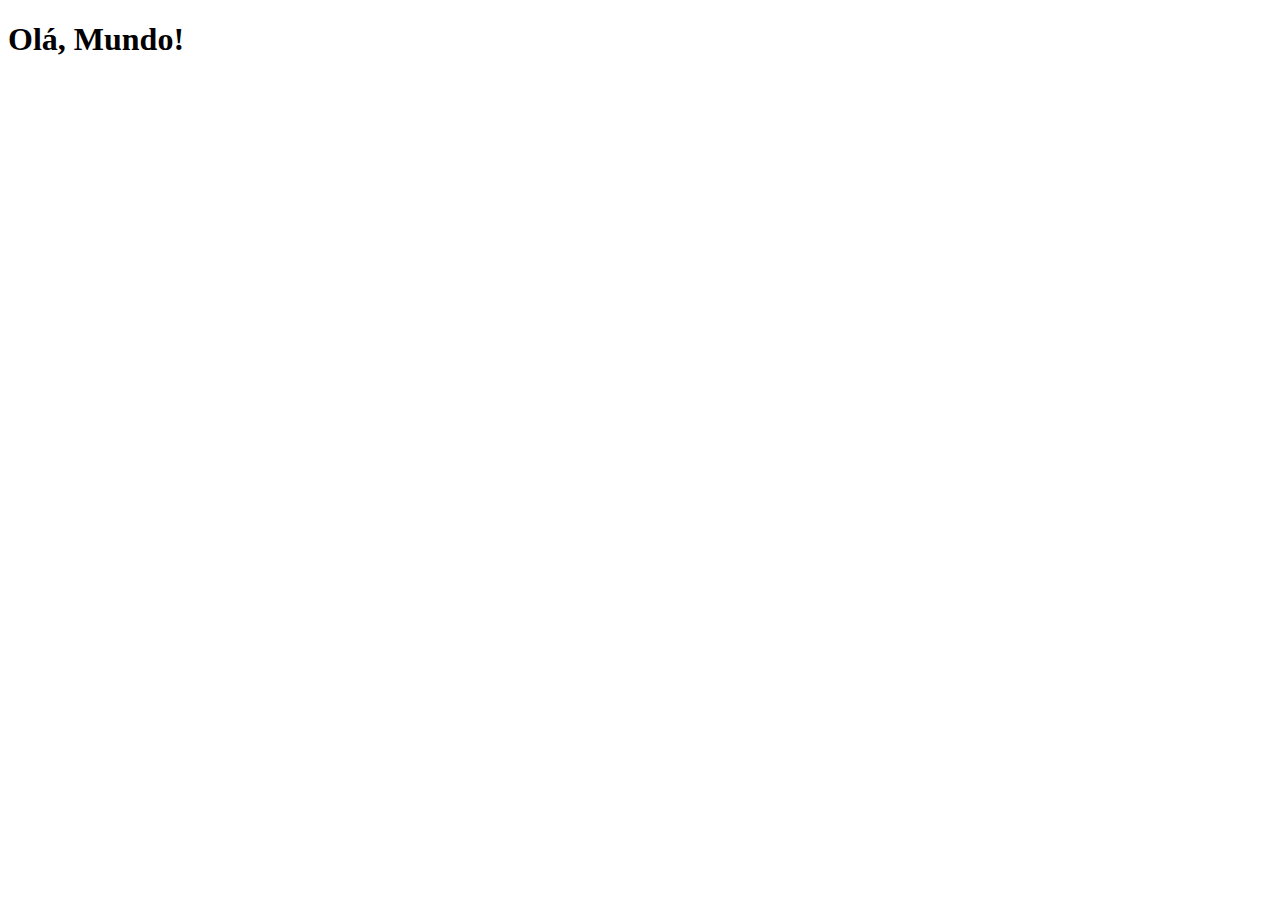
==== index.html @ 2cf09e08 "Preparando mini-projeto" ====
<!DOCTYPE html>
<html lang="pt-br">
<head>
    <meta charset="UTF-8">
    <meta http-equiv="X-UA-Compatible" content="IE=edge">
    <meta name="viewport" content="width=device-width, initial-scale=1.0">
    <link rel="shortcut icon" href="ico.jpg" type="image/x-icon">
    <title>Projeto Redes Socias</title>
</head>
<body>
    <h1>Olá, Mundo!</h1>
</body>
</html>
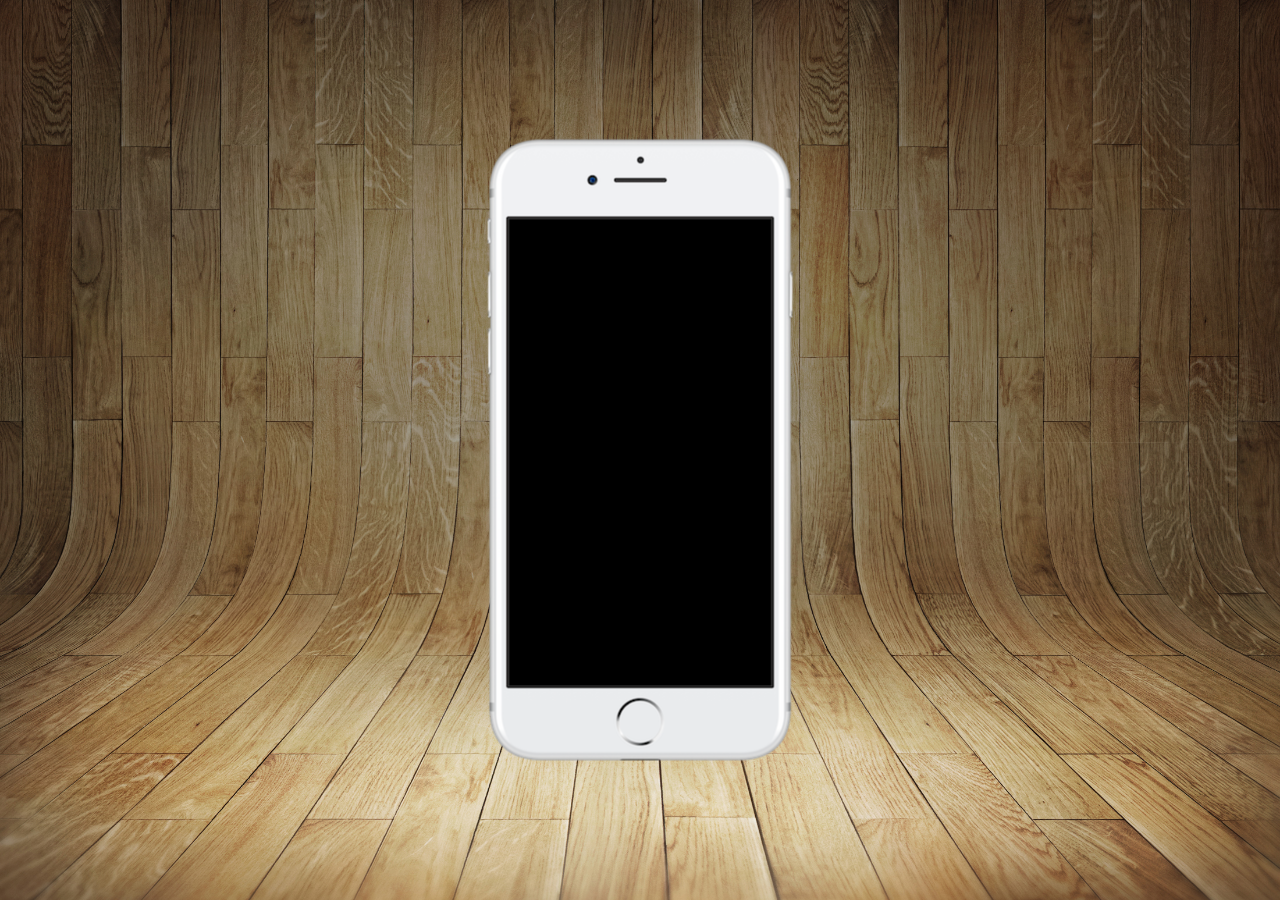
==== commit d6a58610: "Dando Cara ao Mini-Projeto" ====
--- a/index.html
+++ b/index.html
@@ -5,9 +5,17 @@
     <meta http-equiv="X-UA-Compatible" content="IE=edge">
     <meta name="viewport" content="width=device-width, initial-scale=1.0">
     <link rel="shortcut icon" href="ico.jpg" type="image/x-icon">
+    <link rel="stylesheet" href="estilos/style.css">
     <title>Projeto Redes Socias</title>
 </head>
 <body>
-    <h1>Olá, Mundo!</h1>
+    <main>
+        <section id="telefone">
+
+        </section>
+        <section id="redes-socias">
+
+        </section>
+    </main>
 </body>
 </html>--- a/estilos/style.css
+++ b/estilos/style.css
@@ -0,0 +1,35 @@
+@charset "UTF-8";
+
+* {
+    margin: 0;
+    padding: 0;
+    font-family: Arial, Helvetica, sans-serif;
+}
+
+html, body {
+    height: 100vh;
+    width: 100vw;
+    background-color: black;
+}
+
+body {
+    background: url('../imagens/fundo-madeira.jpg') no-repeat top center;
+    background-size: cover;
+    background-attachment: fixed;
+}
+
+main {
+    height: 100vh;
+    position: relative;
+}
+
+section#telefone {
+    position: absolute;
+    top: 50%;
+    left: 50%;
+    transform: translate(-50%, -50%);
+
+    height: 627px;
+    width: 311px;
+    background: url('../imagens/frame-iphone.png') no-repeat;
+}
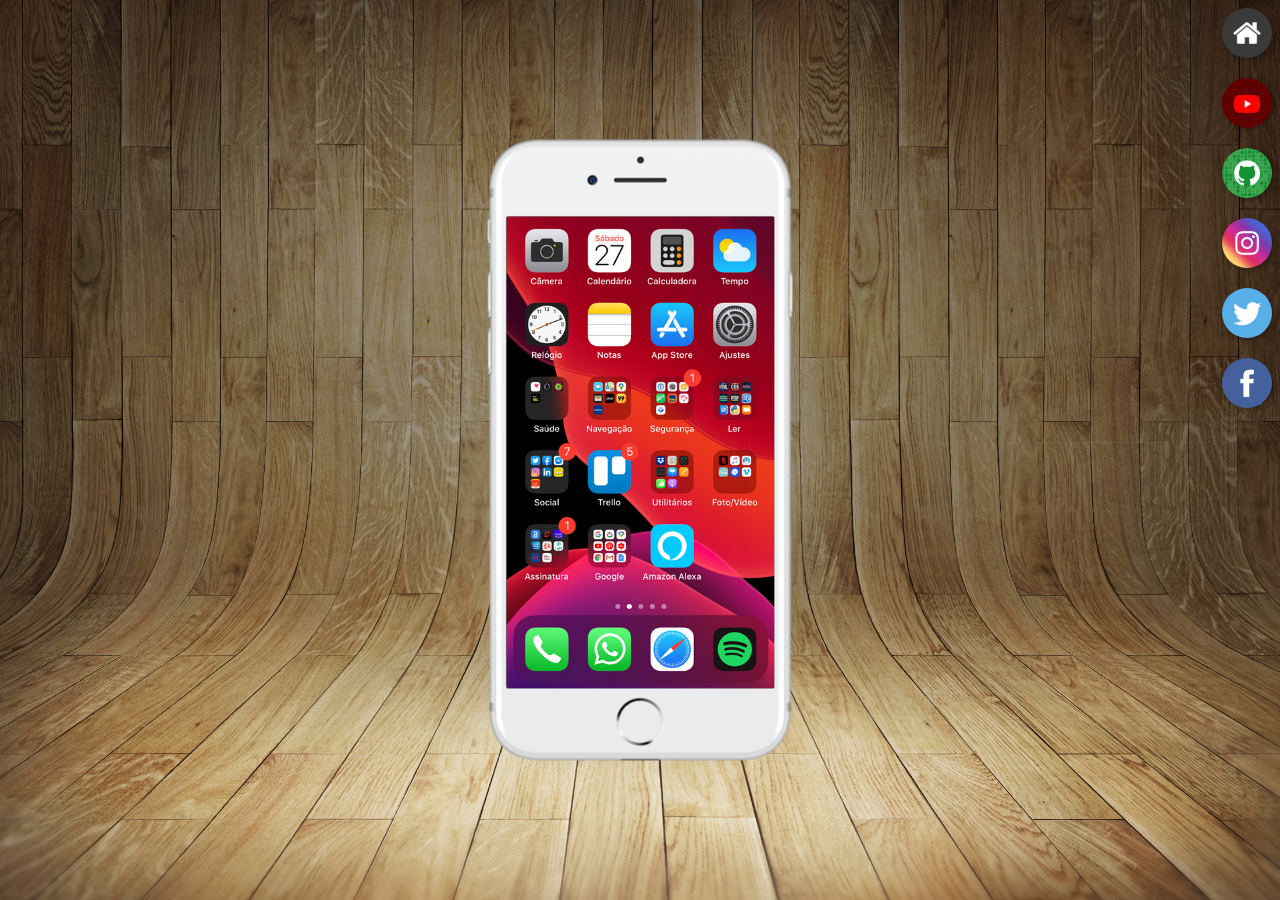
==== commit a48b0e52: "configurando links e imagens do mini-projeto" ====
--- a/index.html
+++ b/index.html
@@ -11,10 +11,27 @@
 <body>
     <main>
         <section id="telefone">
-
+            <iframe src="home.html" name="tela" id="tela" frameborder="0"></iframe>
         </section>
         <section id="redes-socias">
-
+            <a href="#" target="tela">
+                <img src="imagens/logo-home.jpg" alt="Home">
+            </a><br>
+            <a href="#" target="tela">
+                <img src="imagens/logo-youtube.jpg" alt="Youtube">
+            </a><br>
+            <a href="#" target="tela">
+                <img src="imagens/logo-github.jpg" alt="GitHub">
+            </a><br>
+            <a href="#" target="tela">
+                <img src="imagens/logo-instagram.jpg" alt="Instagram">
+            </a><br>
+            <a href="#" target="tela">
+                <img src="imagens/logo-twitter.jpg" alt="Twitter">
+            </a><br>
+            <a href="#" target="tela">
+                <img src="imagens/logo-facebook.jpg" alt="FaceBook">
+            </a>
         </section>
     </main>
 </body>
--- a/estilos/style.css
+++ b/estilos/style.css
@@ -33,3 +33,32 @@
     width: 311px;
     background: url('../imagens/frame-iphone.png') no-repeat;
 }
+
+
+iframe#tela {
+    position: relative;
+    top: 80px;
+    left: 22px;
+    width: 268px;
+    height: 472px;
+}
+
+section#redes-socias {
+    text-align: right;
+}
+
+section#redes-socias img {
+    width: 50px;
+    border-radius: 50%;
+    text-decoration: none;
+    margin: 8px;
+    box-shadow: 2px 2px 5px rgba(0, 0, 0, 0.336);
+    box-sizing: border-box;
+}
+
+section#redes-socias img:hover {
+    border: 2px solid rgba(245, 222, 179, 0.637);
+    box-shadow: 5px 5px rgba(0, 0, 0, 0.479);
+    transform: translate(-3px, -3px);
+    transition: transform .3s, border 0.2s;
+}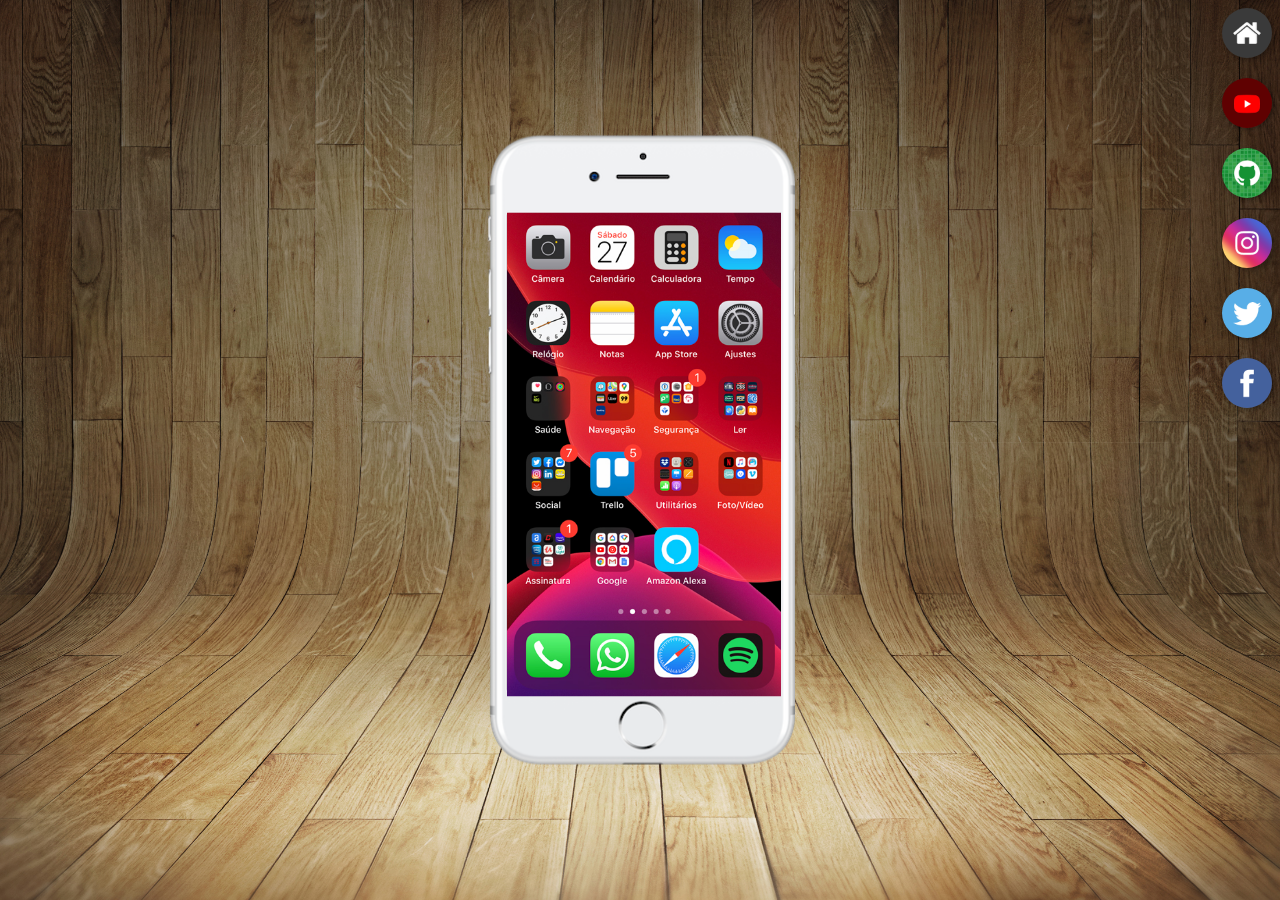
==== commit d7d4f543: "Configurando os links com o material fornecido pelo professor." ====
--- a/index.html
+++ b/index.html
@@ -14,24 +14,31 @@
             <iframe src="home.html" name="tela" id="tela" frameborder="0"></iframe>
         </section>
         <section id="redes-socias">
-            <a href="#" target="tela">
+
+            <a href="home.html" target="tela">
                 <img src="imagens/logo-home.jpg" alt="Home">
             </a><br>
-            <a href="#" target="tela">
+
+            <a href="youtube.html" target="tela">
                 <img src="imagens/logo-youtube.jpg" alt="Youtube">
             </a><br>
-            <a href="#" target="tela">
+
+            <a href="github.html" target="tela">
                 <img src="imagens/logo-github.jpg" alt="GitHub">
             </a><br>
-            <a href="#" target="tela">
+
+            <a href="instagram.html" target="tela">
                 <img src="imagens/logo-instagram.jpg" alt="Instagram">
             </a><br>
-            <a href="#" target="tela">
+
+            <a href="twitter.html" target="tela">
                 <img src="imagens/logo-twitter.jpg" alt="Twitter">
             </a><br>
-            <a href="#" target="tela">
+
+            <a href="faceboock.html" target="tela">
                 <img src="imagens/logo-facebook.jpg" alt="FaceBook">
             </a>
+
         </section>
     </main>
 </body>
--- a/estilos/style.css
+++ b/estilos/style.css
@@ -23,15 +23,17 @@
     position: relative;
 }
 
+/* Inicío das Configurações do iframe dentro da tela do celúlar */
 section#telefone {
     position: absolute;
     top: 50%;
     left: 50%;
     transform: translate(-50%, -50%);
 
-    height: 627px;
-    width: 311px;
+    height:  635px;;
+    width: 310px;
     background: url('../imagens/frame-iphone.png') no-repeat;
+    background-size: cover;
 }
 
 
@@ -39,9 +41,11 @@
     position: relative;
     top: 80px;
     left: 22px;
-    width: 268px;
-    height: 472px;
+    width: 274px;
+    height: 484px;
 }
+
+/* Fim das Configurações do iframe dentro da tela do celúlar */
 
 section#redes-socias {
     text-align: right;
